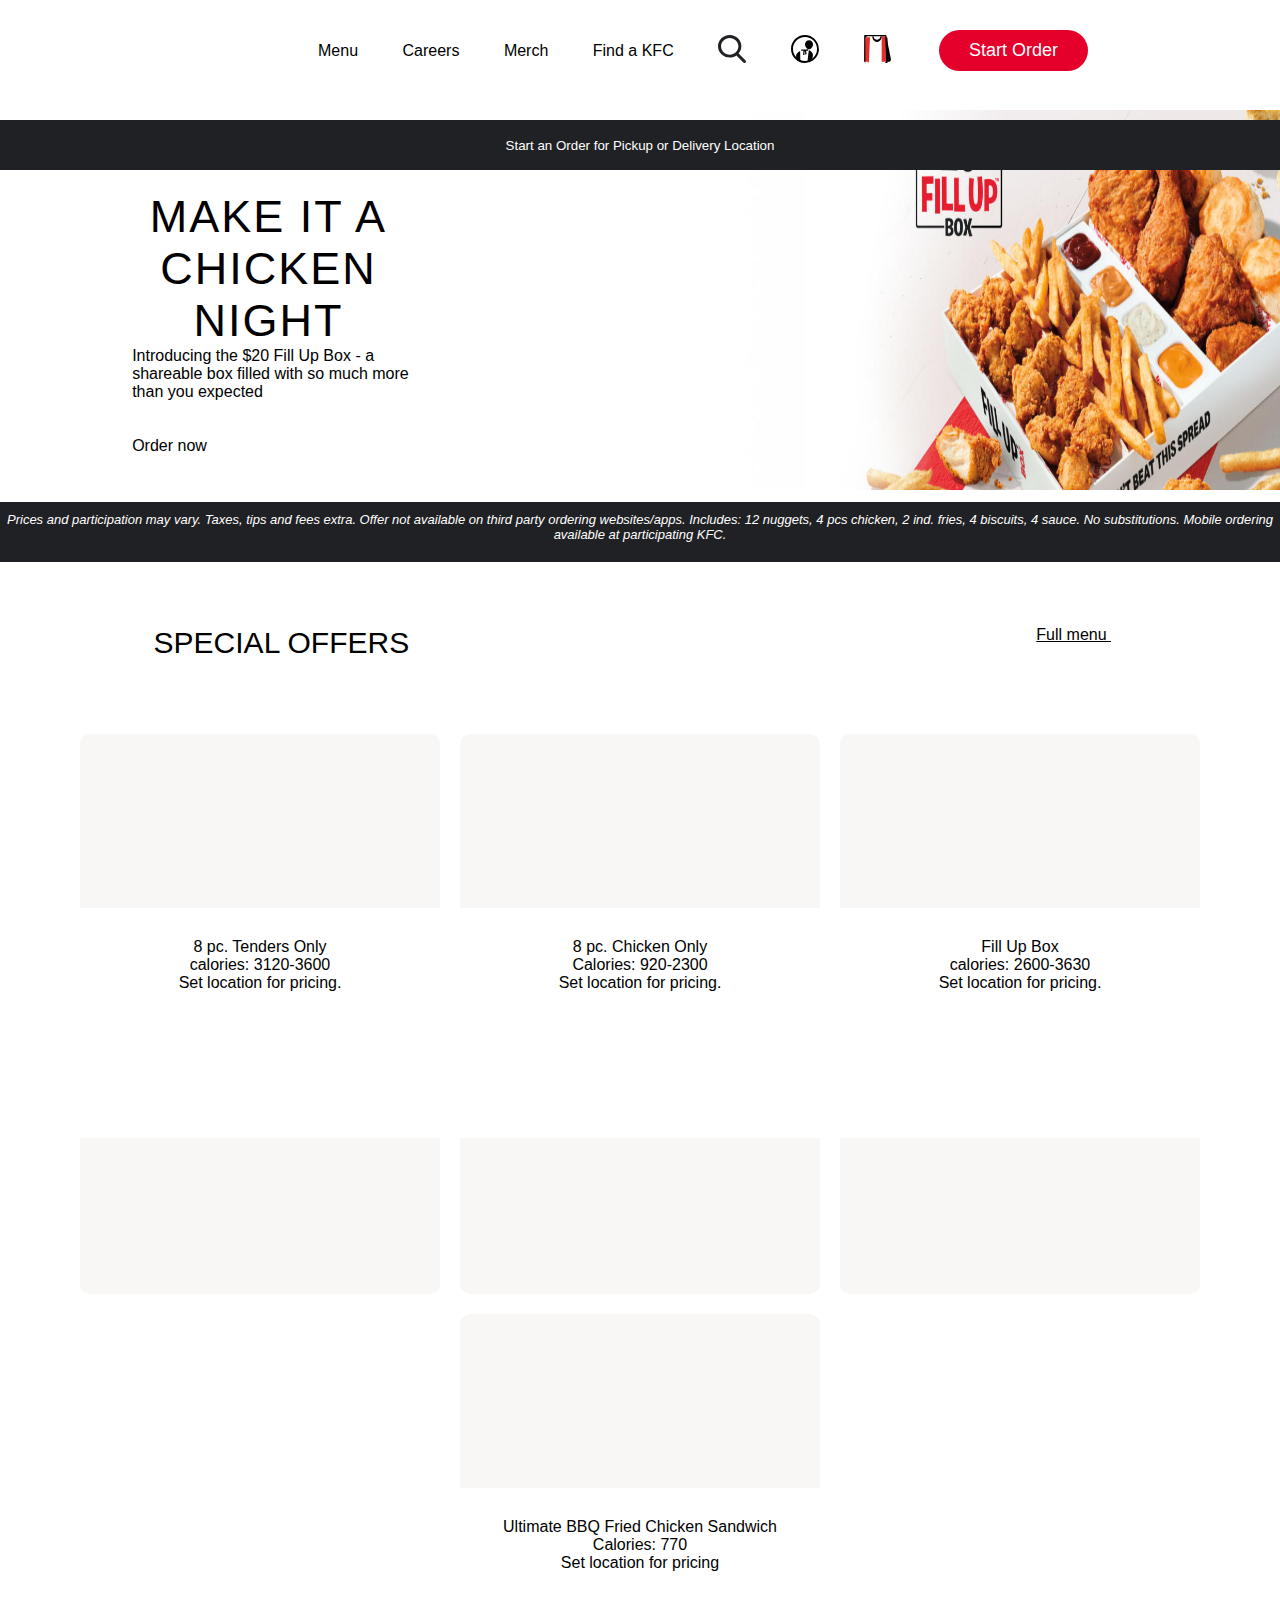
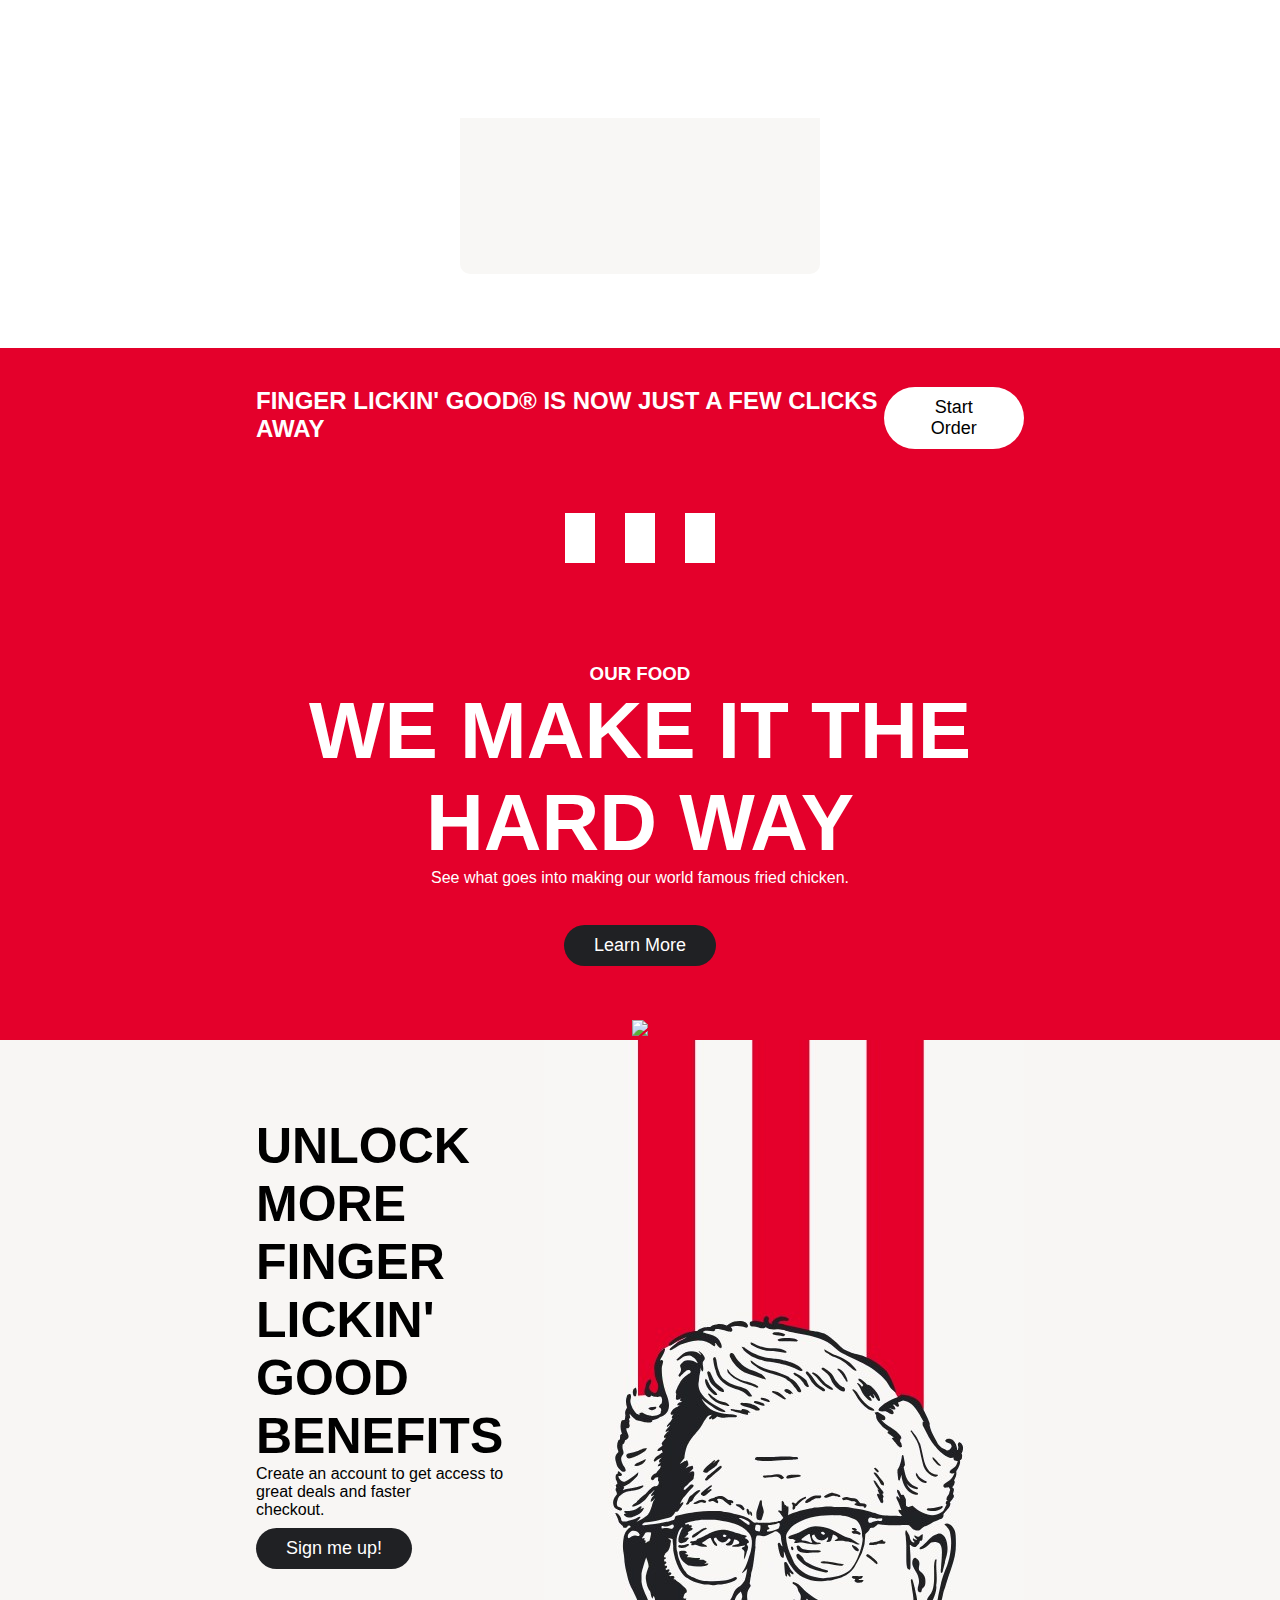
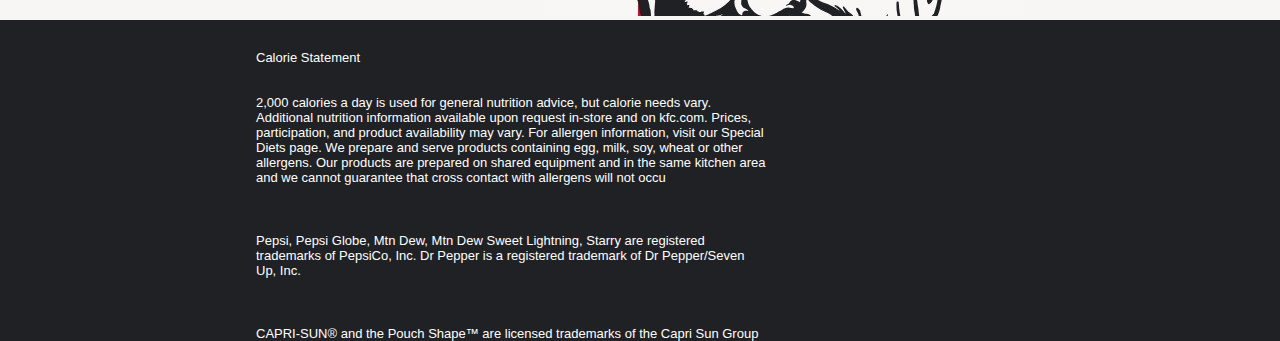
==== index.html @ 72657d2c "kfc restuarant some changes" ====
<!DOCTYPE html>
<html lang="en">
<head>
    <meta charset="UTF-8">
    <meta name="viewport" content="width=device-width, initial-scale=1.0">
    <link rel="stylesheet" href="https://cdnjs.cloudflare.com/ajax/libs/font-awesome/6.4.0/css/all.min.css" integrity="sha512-iecdLmaskl7CVkqkXNQ/ZH/XLlvWZOJyj7Yy7tcenmpD1ypASozpmT/E0iPtmFIB46ZmdtAc9eNBvH0H/ZpiBw==" crossorigin="anonymous" referrerpolicy="no-referrer" />
    <link rel="stylesheet" href="./kfc1.css">

    <link rel="preconnect" href="https://fonts.googleapis.com">
    <link rel="preconnect" href="https://fonts.gstatic.com" crossorigin>
    <link href="https://fonts.googleapis.com/css2?family=Abril+Fatface&family=Imperial+Script&family=Noto+Sans+Cypro+Minoan&family=Poppins:wght@400;500&family=Source+Code+Pro:wght@400;700&family=Tektur:wght@500&display=swap" rel="stylesheet">
    <title>KFC: World Famous Fried Chicken</title>
    <link rel="icon" type="image/x-icon" href="https://cdn.iconscout.com/icon/free/png-256/free-kfc-2-226243.png">

</head>
<body>
    <header>
        <img class="logo" alt="" src="https://seeklogo.com/images/K/kfc-logo-8BDC0504EB-seeklogo.com.png">
        <nav>
            <ul class="nav_links">
                <li class="linkitems"><a class="link" href="#home">Menu</a></li>
                <li class="linkitems"><a class="link" href="#skills">Careers</a></li>
                <li class="linkitems"><a class="link" href="#about">Merch</a></li>
                <li class="linkitems"><a class="link" href="#contact">Find a KFC&nbsp<i class="fa-solid fa-arrow-up-right-from-square"></i></a></li>
            </ul>
        </nav>
        <div class="navbar-items">
            <div class="nav-logos">
                <a href="">
                    <svg xmlns="http://www.w3.org/2000/svg" width="28" height="28" viewBox="0 0 24 24">
                        <path d="M23.64 21.86l-5.92-5.94a9.46 9.46 0 0 0 2.35-6.23c0-5.34-4.5-9.69-10.04-9.69S0 4.35 0 9.69c0 5.34 4.5 9.69 10.04 9.69 2.08 0 4.06-.6 5.75-1.75l5.96 5.98c.25.25.58.39.94.39.34 0 .66-.13.91-.35.52-.48.54-1.28.04-1.79zM10.04 2.53c4.09 0 7.42 3.21 7.42 7.16 0 3.95-3.33 7.16-7.42 7.16S2.62 13.64 2.62 9.69c0-3.95 3.33-7.16 7.42-7.16z" fill="#202124"/>
                    </svg>
                </a>
                <a href="">
                    <svg xmlns="http://www.w3.org/2000/svg" width="28" height="28" viewBox="0 0 30 30">
                        <path d="M15 10c0 2.4 1.9 5.4 4.3 5.4s4.3-3 4.3-5.4c0-2.4-1.9-4.3-4.3-4.3s-4.3 2-4.3 4.3z"></path>
                        <path d="M30 15c0 8.2-6.7 14.9-14.9 14.9C6.7 29.9 0 23.2 0 15S6.7 0.1 14.9 0.1 29.8 6.8 29.8 15zM15 27.9c7.1 0 12.9-5.8 12.9-12.9S22.1 2.1 15 2.1 2.1 7.9 2.1 15 7.9 27.9 15 27.9z"></path>
                        <path d="M13 21v-.3c.1-.6.2-2.2.2-2.6 0-.4.2-.9.4-1.2H13c-1.1.1-1.8.1-1.9.1-.1 0-.1-.1-.1-.4v-.2-.3-.5c0-.1.1-.1.5-.1s1.5.1 1.9.1c.4.1.5.2.5.2s.1-.2.3-.2h1c.2 0 .3.2.3.2s.1-.1.5-.2c.3-.1 1.4-.1 1.7-.2.4 0 .4 0 .5.1v1.5h-.1c-.1 0-.4 0-1.9-.2H16c.1.3.4.8.4 1.2 0 .3.1 1.4.2 2.1v.6c-.4.1-.8.2-1.3.2-.1-.9-.2-2.7-.2-3.2V18c0-.1.1-.2.1-.4h-.4c-.1 0-.3 0-.4-.1.1.2.1.3.1.5v.2c0 .4-.1 1.7-.2 3.2-.5.2-1 .1-1.4.1z"></path>
                        <path d="M15 29.8c-5.3 0-9.6-1.6-9.6-7.5 0-1.7 1.8-3.9 4.4-5.2L10 27.8h7.7l1.4-11.6c2.7 1.3 4.4 3.5 4.4 5.2 0 5.9-4.3 7.5-9.6 7.5z"></path>
                    </svg>
                </a>
                <a href="">
                    <svg xmlns="http://www.w3.org/2000/svg" width="28" height="28" viewBox="0 0 24 24">
                        <path d="M18 24H3c-1 0-2-1-2-2V1c0-1 1-2 2-2h15c1 0 2 1 2 2v21c0 1-1 2-2 2z" fill="#FFF"/>
                        <path d="M4 23H1l1-21h4l-1 22zM22 22l-3 1h-3L16 1h4l2 21z" fill="#E52E2A"/>
                        <path d="M18 24H3c-1 0-2-1-2-2V1c0-1 1-2 2-2h15c1 0 2 1 2 2v21c0 1-1 2-2 2zM4 1c-1 0-2 1-2 2v21c0 1 1 2 2 2h15c1 0 2-1 2-2V3c0-1-1-2-2-2H4z"/>
                        <path d="M13 6c-3 0-5-2-5-5h1c0 2 2 3 3 3s3-1 3-3h1c0 3-2 5-5 5zM19 21l1 2h2c1 0 2-1 2-2L20 1h-1l1 22z"/>
                    </svg>
                </a>
            </div>
            <a href="" class="start-order"><button class="order">Start Order</button></a>
        </div>
        
    </header>
    <div class="delivery-location">
        <button class="location"><i class="fa-solid fa-location-dot" style="color: #ff0000;"></i>
        <span>Start an Order for Pickup or Delivery Location</span>
        </button>
    </div>
    <div class="hero">
        <div class="title">
                <h1>MAKE IT A CHICKEN NIGHT</h1>
            <p style="text-align: left;margin-left: 32%;">Introducing the $20 Fill Up Box - a shareable box filled with so much more than you expected</p>
            <br><br>
            <a href="" id="ordernow" style="margin-left: 32%;margin-top: 20px;">Order now</a>
        </div>
        <div class="hero-img">
            <img src="./Desktop__20_Fill_up.jpg" alt="" style="background-size: cover;width: 100%; height: 380px;margin-right: -30%;">
        </div>
    </div>


    <div class="info_box">
        <p>Prices and participation may vary. Taxes, tips and fees extra.  Offer not available on third party ordering websites/apps. Includes: 12 nuggets, 4 pcs chicken, 2 ind. fries, 4 biscuits, 4 sauce. No substitutions. Mobile ordering available at participating KFC.</p>
    </div>

    <section id="offers">
        <div class="heading-title">
            <h1>SPECIAL OFFERS</h1>
            <a href="" style="text-decoration: underline;">Full menu&nbsp<i class="fa-solid fa-caret-right"></i></a>
        </div>
        <div class="cards" >
            <a href="">
                <div class="card">
                    <center>
                    <img src="https://digitaleat.kfc.com/menus/image/bare/kfc-new8pcTenders-OnlineDeal?q=75" width="350px" alt="">
                    <div class="food-info">
                        <p>8 pc. Tenders Only</p>
                        <p>calories: 3120-3600</p>
                        <span>Set location for pricing.</span>
                    </div>
                    </center>
                
                    </div>
            </a>
            <a href="">
                    <div class="card">
                        <center>
                        <img src="https://digitaleat.kfc.com/menus/image/bare/kfc-8PcBucketv2-OnlineDeal?q=75" width="350px" alt="">
                        <div class="food-info">
                            <p>8 pc. Chicken Only</p>
                            <p>Calories: 920-2300</p>
                            <span>Set location for pricing.</span>
                        <div>
                        </center>
                    
                        </div>
                </a>    
                <a href="">
                        <div class="card">
                            <center>
                            <img src="https://digitaleat.kfc.com/menus/image/bare/kfc-FillUpBox?q=75" width="350px" alt="">
                            <div class="food-info">
                                <p>Fill Up Box</p>
                                <p>calories: 2600-3630</p>
                                <span>Set location for pricing.</span>
                            </div>
                            </center>
                        
                            </div>
                    </a>    
                    <a href="">
                            <div class="card">
                                <center>
                                <img src="https://digitaleat.kfc.com/menus/image/bare/kfc-UltBBQSandwich?q=75" width="350px" alt="">
                                <div class="food-info">
                                    <p>Ultimate BBQ Fried Chicken Sandwich</p>
                                    <p>Calories: 770</p>
                                    <span>Set location for pricing</span>
                                </div>
                                </center>
                            
                                </div>
                        </a>    
        </div>
    </section>

    <section id="learn-more">
        <div class="learn-more-container">
            <div class="title1">
                <h2>FINGER LICKIN' GOOD® IS NOW JUST A FEW CLICKS AWAY</h2>
                <button id="order1">Start Order</button>
            </div>
            <center>
                <div class="title-content">
                
                    <div id="stripe">
                        <div class="stripes"></div>
                        <div class="stripes"></div>
                        <div class="stripes"></div>
                    </div>

                    <h3 style="color: white;">OUR FOOD</h3>
                    <p style="color: white;">WE MAKE IT THE <br> HARD WAY</p>
                    <span style="color: white; font-weight: 100;">See what goes into making our world famous fried chicken.</span>
                    <br>
                    <button id="dark">Learn More</button>
                    <br><br><br><br>
                    <img src="https://images.ctfassets.net/9tka4b3550oc/1FQSRLVXt2Q1lvXXkOyW6U/f306561ef7bfc5ab7c84a739a46d3629/Food_09.png?q=75&w=1280" width="600px">
            </center>
                  
                  
                  
                  
            </div>
        </div>
        <div class="signup">
            <div class="sign-me-up" style="background-color: #F8F6F4;">
                <div class="sign-left">
                    <h2 style="font-size: 50px;">UNLOCK MORE FINGER</h2>
                    <h2 style="font-size: 50px;">LICKIN' GOOD</h2>
                    <h2 style="font-size: 50px;">BENEFITS</h2>
                    <h4 style="color: black; font-weight: 100;">Create an account to get access to great deals and faster <br>checkout.</h4>
                    <button id="dark">Sign me up!</button>
                </div>
                <div class="sign-right">
                    <img src="./Screenshot 2023-08-02 023030.jpg" alt="">
                </div>
            </div>
        </div>
        <div class="footer" style="background-color:  #202124;">
            <p style="color: white;" class="calorie">Calorie Statement</p>
            <p>2,000 calories a day is used for general nutrition advice, but calorie needs vary. Additional nutrition information available upon request in-store and on kfc.com. Prices, participation, and product availability may vary. For allergen information, visit our Special Diets page. We prepare and serve products containing egg, milk, soy, wheat or other allergens.  Our products are prepared on shared equipment and in the same kitchen area and we cannot guarantee that cross contact with allergens will not occu</p>
            <br>
            
            <p>Pepsi, Pepsi Globe, Mtn Dew, Mtn Dew Sweet Lightning, Starry are registered trademarks of PepsiCo, Inc.
                Dr Pepper is a registered trademark of Dr Pepper/Seven Up, Inc.</p>
                <br>
            <p>CAPRI-SUN® and the Pouch Shape™ are licensed trademarks of the Capri Sun Group</p>

        </div>
        
    </section>
    

        
</body>
</html>
---- kfc1.css ----
*{
    margin: 0;
    padding: 0;
    font-family: 'Poppins Medium', sans-serif;
}

li, a{
    text-decoration: none;
    font-weight: 400;
    color: black;
}
i{
    color: black;

}
header {
    display: flex;
    justify-content: space-between;
    align-items: center;
    padding: 30px 10%;
    position: fixed;
    top: 0;
    width: 80%;
    background-color: white; /* Set the background color of the header to white */
}
  
  .logo {
    width: 150px;
  }
  
  .navbar-items {
    display: grid;
    grid-template-columns: repeat(2, 1fr);  /* 1fr=250px */
    gap: .5rem;
    align-items: center;
    /* width: 500px; */
  }
  .link i{
    font-size: 10px;
    color: black;
}
  
  .nav_links {
    list-style: none;
  }
  .nav_links li a:hover {
    text-decoration: underline;
  }
  
  .nav_links li {
    display: inline-block;
    padding: 0 20px;
  }
  
  .nav_links .nav-logos {
    display: grid;
    grid-template-columns: repeat(3, 1fr);
    gap: 1rem;
  }
  
  /* Add margin to SVG logos */
  .nav-logos a svg {
    margin-right: 40px;
  }
  
.order{
    padding: 10px 30px;
    color: white;
    background-color: #e4002b;
    border: none;
    border-radius: 50px;
    font-size: 18px;
  }
  .delivery-location {
    width: 100%;
    background-color: #202124;
    height: 50px;
    display: flex;
    justify-content: center;
    align-items: center;
    position: fixed;
    top: 120px;
}

.location{
    justify-content: center;
    align-items: center;
    color: white;
    background-color: transparent;
    border: none;
}

.hero{ 
    margin-top: 8%;
    display: flex;
    justify-content: space-between;
    align-items: center;
    width: 100%;
    height: 400px;


}

.title h1 {
    font-family: Impact, Haettenschweiler, 'Arial Narrow Bold', sans-serif;
    font-weight: 300;
    font-size: 45px;
    letter-spacing: 2px;
    margin-top: 10%;
    text-align: center;
    margin-left: 30%;

}

.title-img{
    background-size: cover;
    margin-right: 50%;
}

.info_box{
    width: 100%;
    background-color: #202124;
    height: 50px;
    color: white;
    font-size: small;
    font-style: italic;
    font-weight: 100;
    text-align: center;
    padding-top: 10px;
}  
.heading-title{
    display: flex;
    justify-content: space-between;
    margin: 5% 20% 5% 12%;
}
.heading-title h1{
    font-size: 30px;
    font-family: Impact, Haettenschweiler, 'Arial Narrow Bold', sans-serif;
    font-weight: 100;
}
.heading-title a{
    margin-right: -10%
}
.cards {
    display: flex;
    flex-wrap: wrap;
    justify-content: center;
}

.card {
    width: 300px;
    height: 500px;
    background-color: #f8f7f5;
    margin: 10px; /* Add margin to create space between the cards */
    border-radius: 10px;
    display: flex;
    flex-direction: column;
    align-items: center;
    justify-content: center;
    padding: 30px;
    margin-bottom: 10px;
}
.card .food-info{
    background-color: white;
    width: 360px;
    padding-top: 30px;
    height: 200px;
}
.learn-more-container{
    background-color: #e4002b;
}
.title1{
    color: white;
}
#order1{
    padding: 10px 30px;
    color: black;
    background-color: white;
    border: none;
    border-radius: 50px;
    font-size: 18px;
}
.title1{
    display: flex;
    justify-content: space-between;
    margin: 5% 20% 5% 20%;
    padding-top: 3%;
}
.stripes{
    background-color: white;
    width: 30px;
    height: 50px;
}
#stripe{
    display: flex;
    justify-content: space-between;
    align-content: center;
    width: 150px;
    height: 150px;
}
.title-content p{
    text-align: center;
    font-size: 80px;
    font-weight: bolder;


}
#learn-more{
    height: 300px;
}
#dark{
    color: white;
    background-color: #202124;
    padding: 10px 30px;
    border: none;
    border-radius: 50px;
    font-size: 18px;
    margin-top: 3%;

}
.sign-me-up{
    display: flex;
    justify-content: space-between;
    margin: 0% 20%;
}
.signup{
    width: 100%;
    background-color: #F8F6F4;
}
.sign-left{
    align-items: center;
    margin-top: 10%;
}
.footer p{
    color: white;
    font-size: small;
    font-weight: 100;
    margin-left: 20%;
    margin-right: 40%;
    padding-top: 30px;
}
.calorie{
    padding-top: 20%;
}
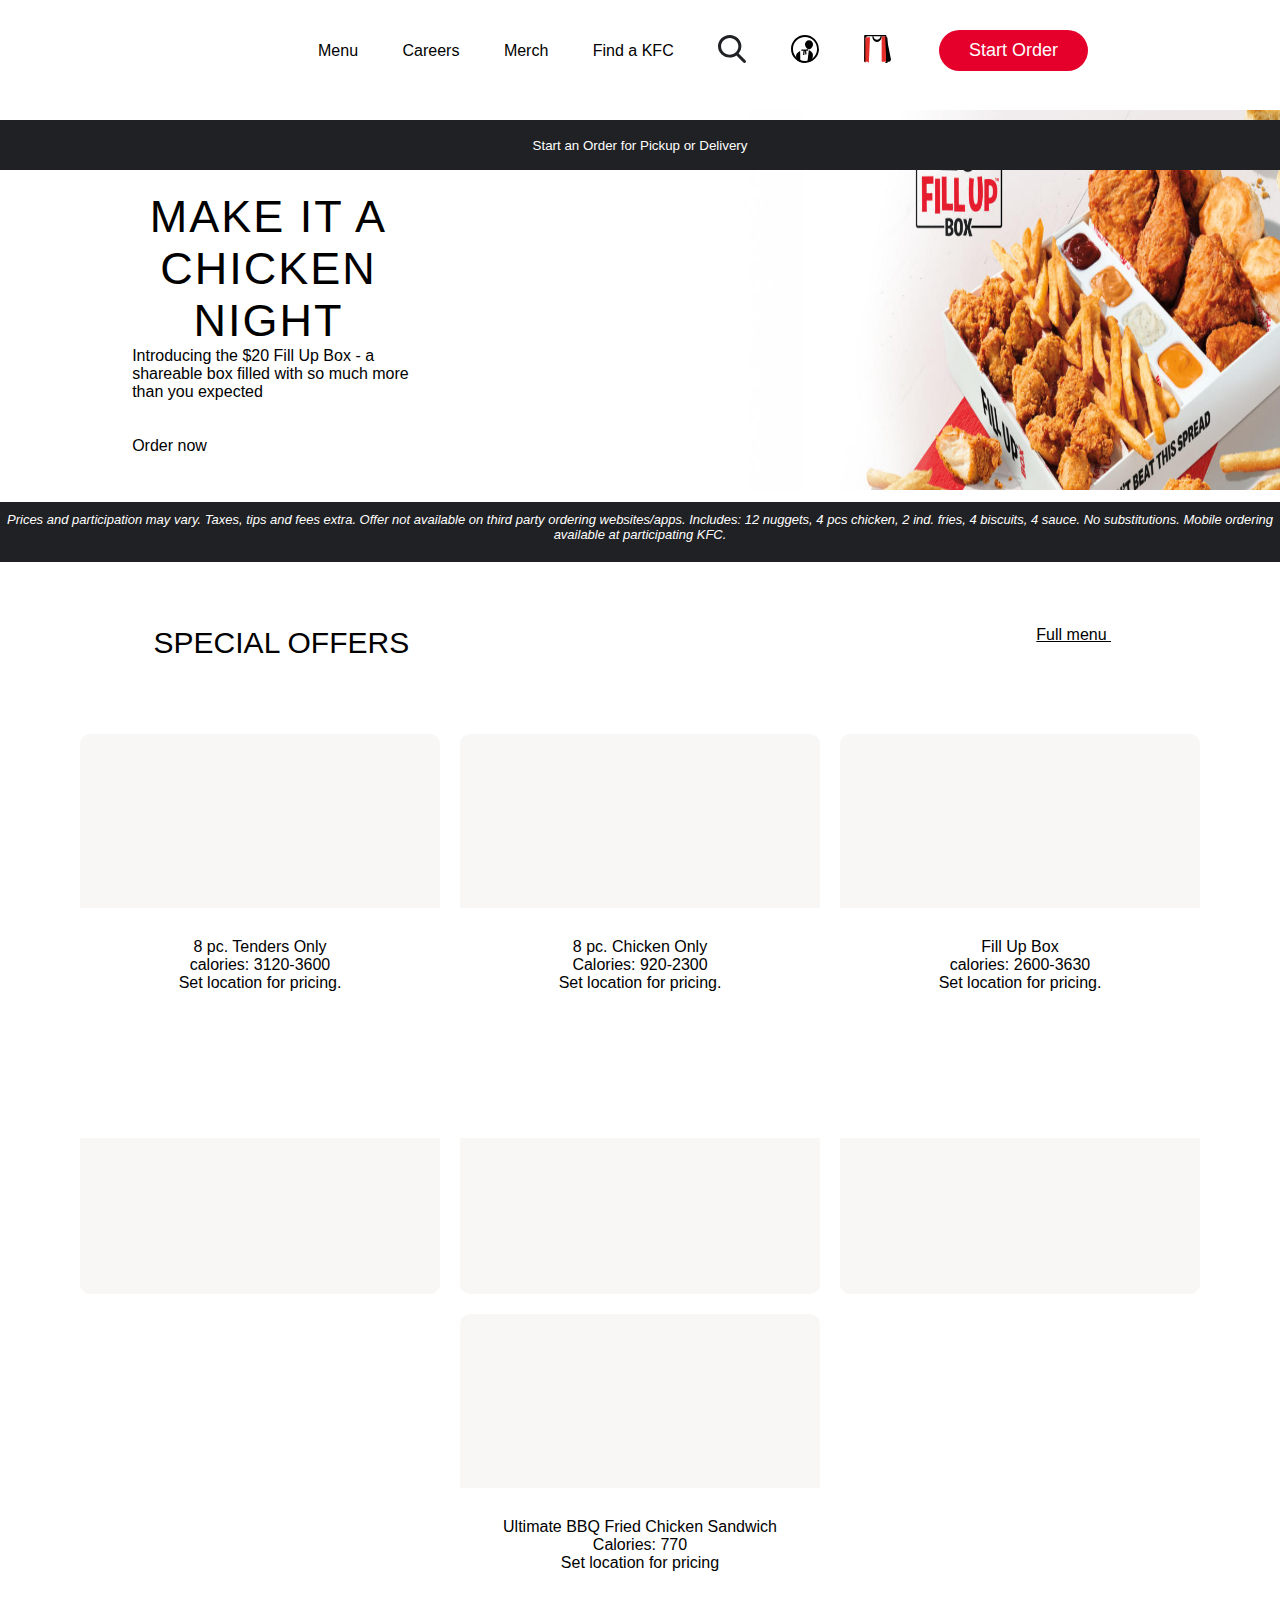
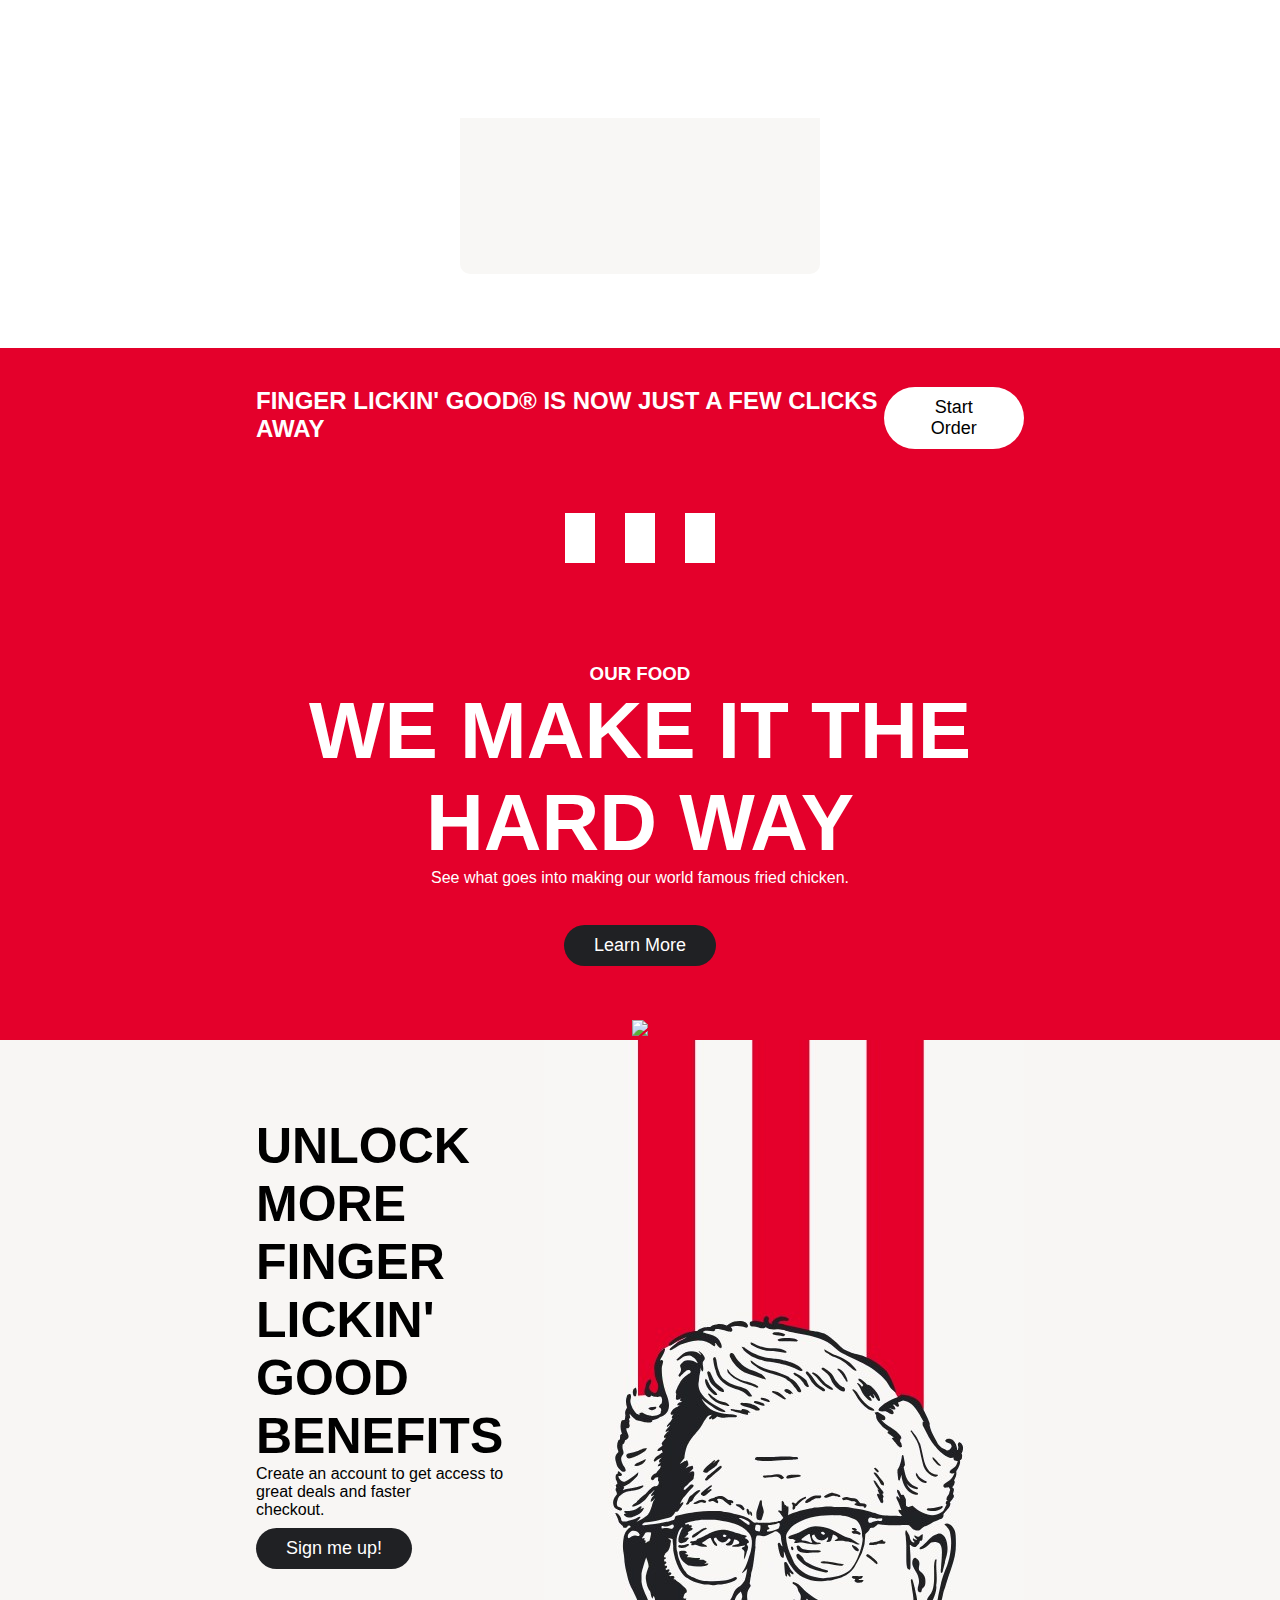
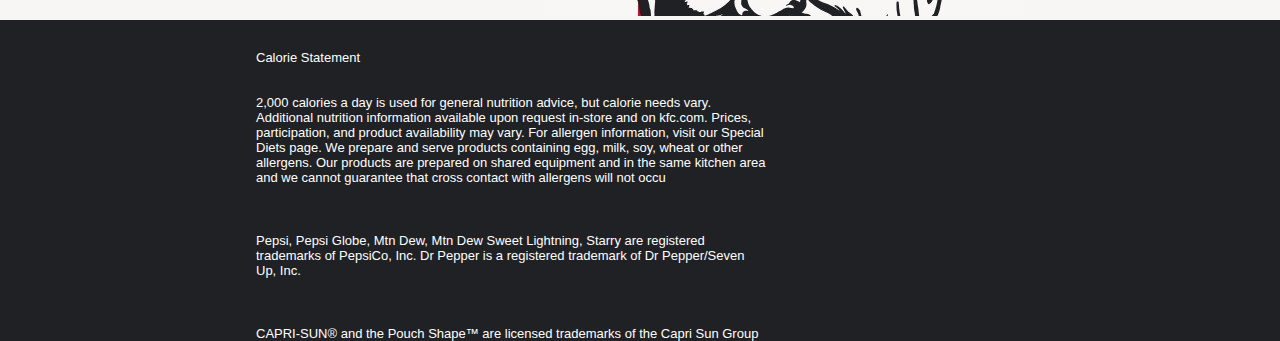
==== commit 812d6bce: "kfc restuarant some change" ====
--- a/index.html
+++ b/index.html
@@ -54,7 +54,7 @@
     </header>
     <div class="delivery-location">
         <button class="location"><i class="fa-solid fa-location-dot" style="color: #ff0000;"></i>
-        <span>Start an Order for Pickup or Delivery Location</span>
+        <span>Start an Order for Pickup or Delivery</span>
         </button>
     </div>
     <div class="hero">
